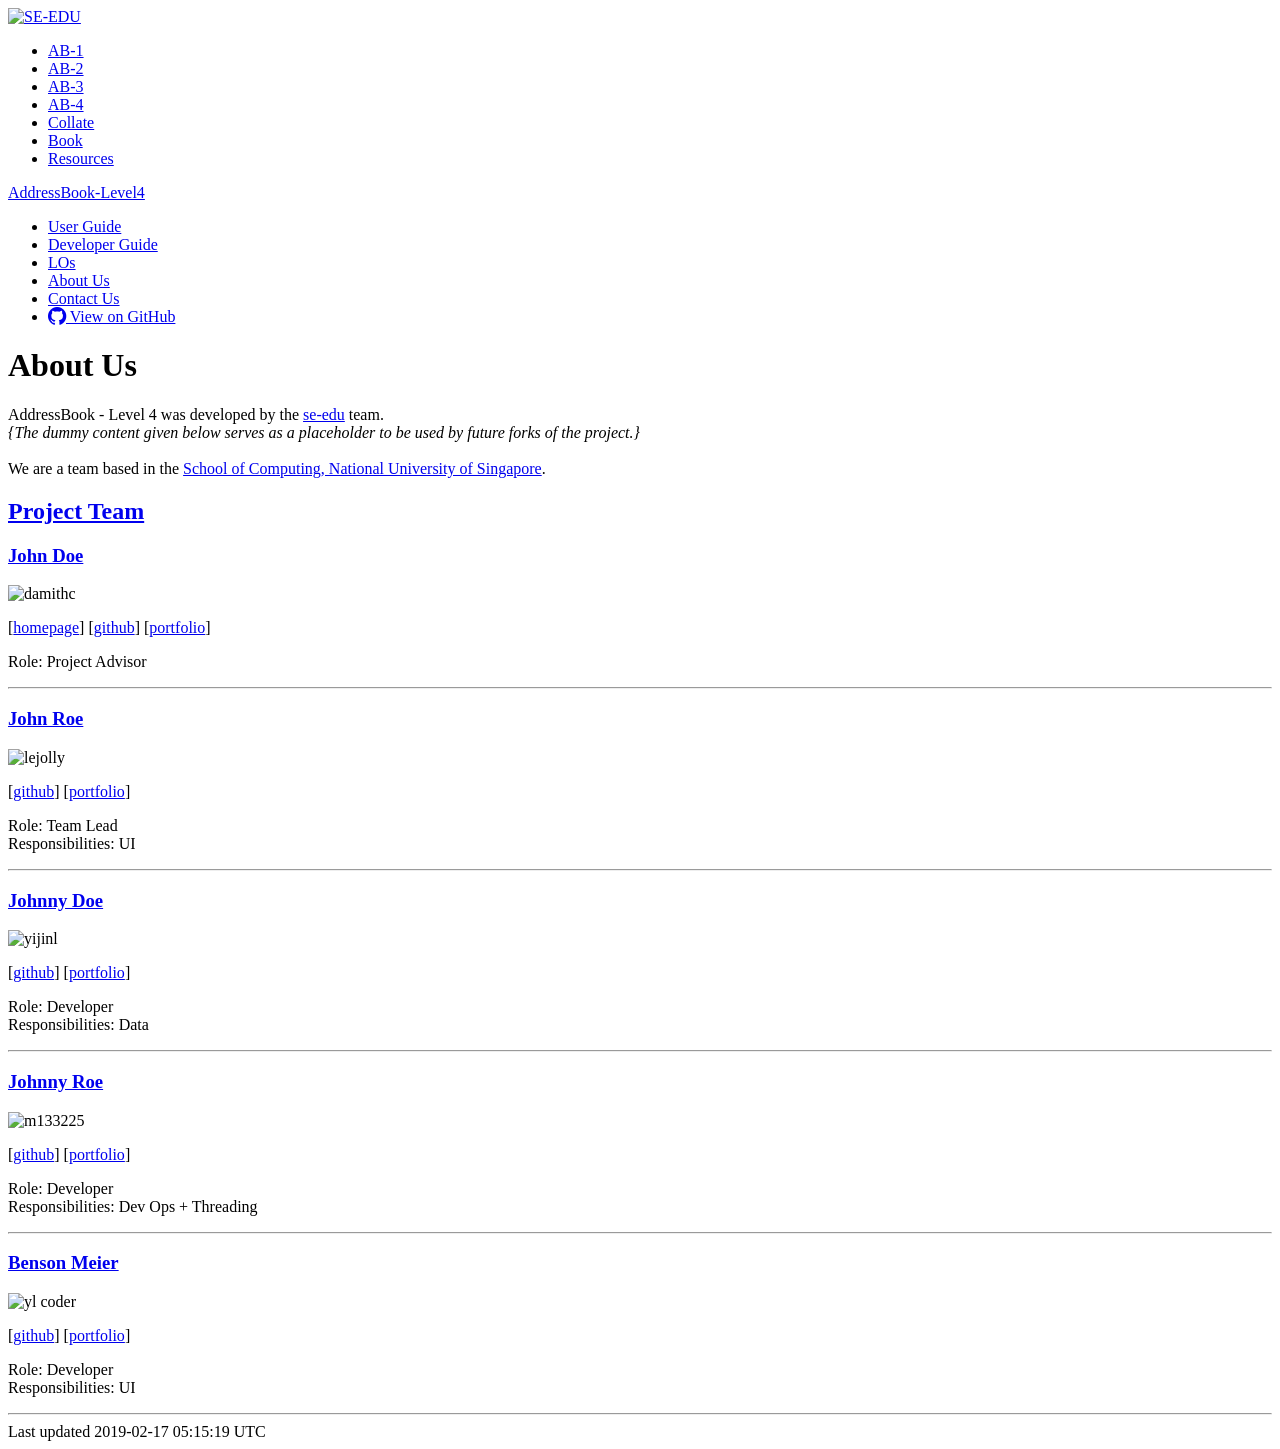
==== AboutUs.html @ 8c75212a "Rebuild pages at 6ff830d38cca0183f132aa40ba83bd17fc1a89da" ====
<!DOCTYPE html><html lang="en"><head><meta charset="UTF-8"><!--[if IE]><meta http-equiv="X-UA-Compatible" content="IE=edge"><![endif]--><meta name="viewport" content="width=device-width, initial-scale=1.0"><meta name="generator" content="Asciidoctor 1.5.6.1"><title>About Us</title><link rel="stylesheet" href="stylesheets/gh-pages.css">
<link rel="stylesheet" href="https://cdnjs.cloudflare.com/ajax/libs/font-awesome/4.5.0/css/font-awesome.min.css">
<link rel="stylesheet" href="stylesheets/coderay-asciidoctor.css"></head><body class="article"><div id="seedu-header"><nav class="navbar navbar-lg navbar-light bg-lighter"><div class="container"><a class="navbar-brand" href="https://se-edu.github.io/"><img src="images/SeEduLogo.png" alt="SE-EDU"></a><ul class="navbar-nav"><li class="nav-item"><a class="nav-link" href="https://se-edu.github.io/addressbook-level1">AB-1</a></li><li class="nav-item"><a class="nav-link" href="https://se-edu.github.io/addressbook-level2">AB-2</a></li><li class="nav-item"><a class="nav-link" href="https://se-edu.github.io/addressbook-level3">AB-3</a></li><li class="nav-item"><a class="nav-link active" href="index.html">AB-4</a></li><li class="nav-item"><a class="nav-link" href="https://se-edu.github.io/collate">Collate</a></li><li class="nav-item"><a class="nav-link" href="https://se-edu.github.io/se-book">Book</a></li><li class="nav-item"><a class="nav-link" href="https://se-edu.github.io/learningresources">Resources</a></li></ul></div></nav></div><div id="site-header"><nav class="navbar navbar-light bg-light"><div class="container"><a class="navbar-brand" href="index.html">AddressBook-Level4</a><ul class="navbar-nav"><li class="nav-item"><a class="nav-link" href="UserGuide.html">User Guide</a></li><li class="nav-item"><a class="nav-link" href="DeveloperGuide.html">Developer Guide</a></li><li class="nav-item"><a class="nav-link" href="LearningOutcomes.html">LOs</a></li><li class="nav-item"><a class="nav-link active" href="AboutUs.html">About Us</a></li><li class="nav-item"><a class="nav-link" href="ContactUs.html">Contact Us</a></li><li class="navitem"><a class="nav-link" href="https://github.com/se-edu/addressbook-level4"><span class="fa fa-github fa-lg" aria-hidden="true"></span>&nbsp;View on GitHub</a></li></ul></div></nav></div><div id="header"><h1>About Us</h1></div><div id="content"><div id="preamble">
<div class="sectionbody">
<div class="paragraph">
<p>AddressBook - Level 4 was developed by the <a href="https://se-edu.github.io/docs/Team.html">se-edu</a> team.<br>
<em>{The dummy content given below serves as a placeholder to be used by future forks of the project.}</em><br>
<br>
We are a team based in the <a href="http://www.comp.nus.edu.sg">School of Computing, National University of Singapore</a>.</p>
</div>
</div>
</div>
<div class="sect1">
<h2 id="project-team"><a class="link" href="#project-team">Project Team</a></h2>
<div class="sectionbody">
<div class="sect2">
<h3 id="john-doe"><a class="link" href="#john-doe">John Doe</a></h3>
<div class="imageblock" style="text-align: left">
<div class="content">
<img src="images/damithc.jpg" alt="damithc" width="150">
</div>
</div>
<div class="paragraph">
<p>[<a href="http://www.comp.nus.edu.sg/~damithch">homepage</a>] [<a href="https://github.com/damithc">github</a>] [<a href="team/johndoe.html">portfolio</a>]</p>
</div>
<div class="paragraph">
<p>Role: Project Advisor</p>
</div>
<hr>
</div>
<div class="sect2">
<h3 id="john-roe"><a class="link" href="#john-roe">John Roe</a></h3>
<div class="imageblock" style="text-align: left">
<div class="content">
<img src="images/lejolly.jpg" alt="lejolly" width="150">
</div>
</div>
<div class="paragraph">
<p>[<a href="http://github.com/lejolly">github</a>] [<a href="team/johndoe.html">portfolio</a>]</p>
</div>
<div class="paragraph">
<p>Role: Team Lead<br>
Responsibilities: UI</p>
</div>
<hr>
</div>
<div class="sect2">
<h3 id="johnny-doe"><a class="link" href="#johnny-doe">Johnny Doe</a></h3>
<div class="imageblock" style="text-align: left">
<div class="content">
<img src="images/yijinl.jpg" alt="yijinl" width="150">
</div>
</div>
<div class="paragraph">
<p>[<a href="http://github.com/yijinl">github</a>] [<a href="team/johndoe.html">portfolio</a>]</p>
</div>
<div class="paragraph">
<p>Role: Developer<br>
Responsibilities: Data</p>
</div>
<hr>
</div>
<div class="sect2">
<h3 id="johnny-roe"><a class="link" href="#johnny-roe">Johnny Roe</a></h3>
<div class="imageblock" style="text-align: left">
<div class="content">
<img src="images/m133225.jpg" alt="m133225" width="150">
</div>
</div>
<div class="paragraph">
<p>[<a href="http://github.com/m133225">github</a>] [<a href="team/johndoe.html">portfolio</a>]</p>
</div>
<div class="paragraph">
<p>Role: Developer<br>
Responsibilities: Dev Ops + Threading</p>
</div>
<hr>
</div>
<div class="sect2">
<h3 id="benson-meier"><a class="link" href="#benson-meier">Benson Meier</a></h3>
<div class="imageblock" style="text-align: left">
<div class="content">
<img src="images/yl_coder.jpg" alt="yl coder" width="150">
</div>
</div>
<div class="paragraph">
<p>[<a href="http://github.com/yl-coder">github</a>] [<a href="team/johndoe.html">portfolio</a>]</p>
</div>
<div class="paragraph">
<p>Role: Developer<br>
Responsibilities: UI</p>
</div>
<hr>
</div>
</div>
</div></div><div id="footer"><div class="container"><div id="footer-text">Last updated 2019-02-17 05:15:19 UTC</div></div></div></body></html>
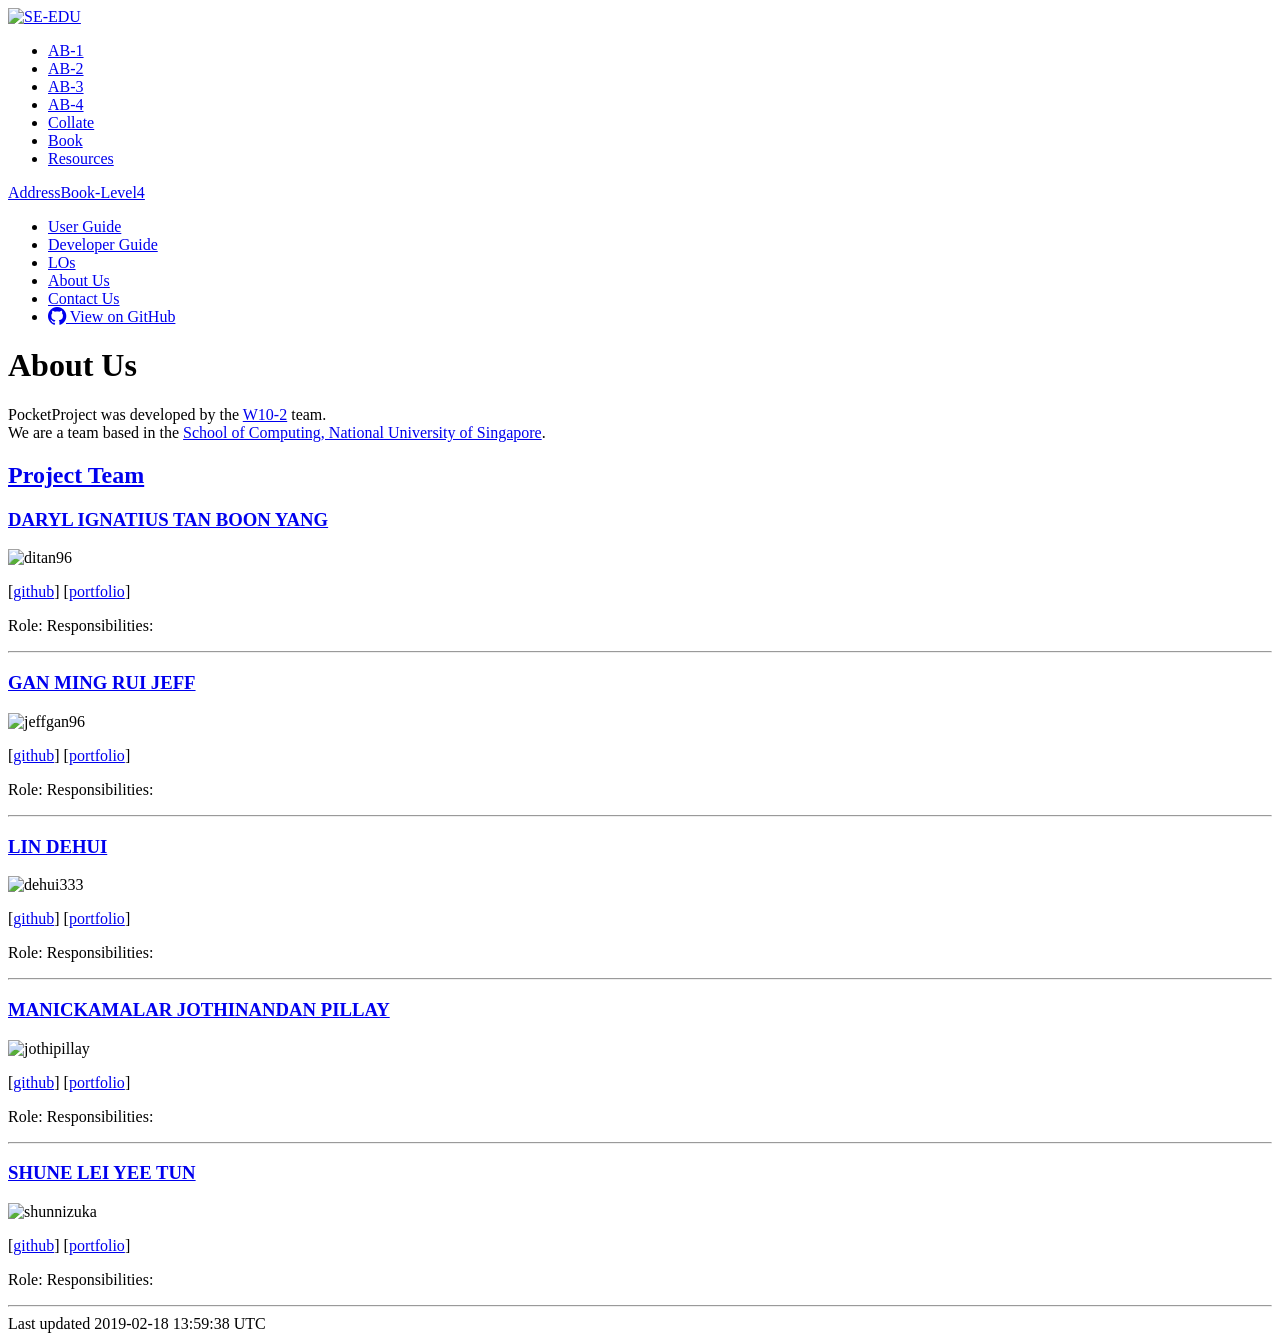
==== commit 68d469a1: "Rebuild pages at d203bbce1a15b236f7f6ffd70ac9f2a49d172342" ====
--- a/AboutUs.html
+++ b/AboutUs.html
@@ -3,9 +3,7 @@
 <link rel="stylesheet" href="stylesheets/coderay-asciidoctor.css"></head><body class="article"><div id="seedu-header"><nav class="navbar navbar-lg navbar-light bg-lighter"><div class="container"><a class="navbar-brand" href="https://se-edu.github.io/"><img src="images/SeEduLogo.png" alt="SE-EDU"></a><ul class="navbar-nav"><li class="nav-item"><a class="nav-link" href="https://se-edu.github.io/addressbook-level1">AB-1</a></li><li class="nav-item"><a class="nav-link" href="https://se-edu.github.io/addressbook-level2">AB-2</a></li><li class="nav-item"><a class="nav-link" href="https://se-edu.github.io/addressbook-level3">AB-3</a></li><li class="nav-item"><a class="nav-link active" href="index.html">AB-4</a></li><li class="nav-item"><a class="nav-link" href="https://se-edu.github.io/collate">Collate</a></li><li class="nav-item"><a class="nav-link" href="https://se-edu.github.io/se-book">Book</a></li><li class="nav-item"><a class="nav-link" href="https://se-edu.github.io/learningresources">Resources</a></li></ul></div></nav></div><div id="site-header"><nav class="navbar navbar-light bg-light"><div class="container"><a class="navbar-brand" href="index.html">AddressBook-Level4</a><ul class="navbar-nav"><li class="nav-item"><a class="nav-link" href="UserGuide.html">User Guide</a></li><li class="nav-item"><a class="nav-link" href="DeveloperGuide.html">Developer Guide</a></li><li class="nav-item"><a class="nav-link" href="LearningOutcomes.html">LOs</a></li><li class="nav-item"><a class="nav-link active" href="AboutUs.html">About Us</a></li><li class="nav-item"><a class="nav-link" href="ContactUs.html">Contact Us</a></li><li class="navitem"><a class="nav-link" href="https://github.com/se-edu/addressbook-level4"><span class="fa fa-github fa-lg" aria-hidden="true"></span>&nbsp;View on GitHub</a></li></ul></div></nav></div><div id="header"><h1>About Us</h1></div><div id="content"><div id="preamble">
 <div class="sectionbody">
 <div class="paragraph">
-<p>AddressBook - Level 4 was developed by the <a href="https://se-edu.github.io/docs/Team.html">se-edu</a> team.<br>
-<em>{The dummy content given below serves as a placeholder to be used by future forks of the project.}</em><br>
-<br>
+<p>PocketProject was developed by the <a href="https://se-edu.github.io/docs/Team.html">W10-2</a> team.<br>
 We are a team based in the <a href="http://www.comp.nus.edu.sg">School of Computing, National University of Singapore</a>.</p>
 </div>
 </div>
@@ -14,83 +12,84 @@
 <h2 id="project-team"><a class="link" href="#project-team">Project Team</a></h2>
 <div class="sectionbody">
 <div class="sect2">
-<h3 id="john-doe"><a class="link" href="#john-doe">John Doe</a></h3>
+<h3 id="daryl-ignatius-tan-boon-yang"><a class="link" href="#daryl-ignatius-tan-boon-yang">DARYL IGNATIUS TAN BOON YANG</a></h3>
 <div class="imageblock" style="text-align: left">
 <div class="content">
-<img src="images/damithc.jpg" alt="damithc" width="150">
+<img src="images/ditan96.jpg" alt="ditan96" width="150">
 </div>
 </div>
 <div class="paragraph">
-<p>[<a href="http://www.comp.nus.edu.sg/~damithch">homepage</a>] [<a href="https://github.com/damithc">github</a>] [<a href="team/johndoe.html">portfolio</a>]</p>
+<p>[<a href="https://github.com/ditan96">github</a>] [<a href="team/ditan96.html">portfolio</a>]</p>
 </div>
 <div class="paragraph">
-<p>Role: Project Advisor</p>
+<p>Role:
+Responsibilities:</p>
 </div>
 <hr>
 </div>
 <div class="sect2">
-<h3 id="john-roe"><a class="link" href="#john-roe">John Roe</a></h3>
+<h3 id="gan-ming-rui-jeff"><a class="link" href="#gan-ming-rui-jeff">GAN MING RUI JEFF</a></h3>
 <div class="imageblock" style="text-align: left">
 <div class="content">
-<img src="images/lejolly.jpg" alt="lejolly" width="150">
+<img src="images/jeffgan96.jpg" alt="jeffgan96" width="150">
 </div>
 </div>
 <div class="paragraph">
-<p>[<a href="http://github.com/lejolly">github</a>] [<a href="team/johndoe.html">portfolio</a>]</p>
+<p>[<a href="http://github.com/jeffgan96">github</a>] [<a href="team/jeffgan96.html">portfolio</a>]</p>
 </div>
 <div class="paragraph">
-<p>Role: Team Lead<br>
-Responsibilities: UI</p>
+<p>Role:
+Responsibilities:</p>
 </div>
 <hr>
 </div>
 <div class="sect2">
-<h3 id="johnny-doe"><a class="link" href="#johnny-doe">Johnny Doe</a></h3>
+<h3 id="lin-dehui"><a class="link" href="#lin-dehui">LIN DEHUI</a></h3>
 <div class="imageblock" style="text-align: left">
 <div class="content">
-<img src="images/yijinl.jpg" alt="yijinl" width="150">
+<img src="images/dehui333.jpg" alt="dehui333" width="150">
 </div>
 </div>
 <div class="paragraph">
-<p>[<a href="http://github.com/yijinl">github</a>] [<a href="team/johndoe.html">portfolio</a>]</p>
+<p>[<a href="http://github.com/dehui333">github</a>] [<a href="team/dehui333.html">portfolio</a>]</p>
 </div>
 <div class="paragraph">
-<p>Role: Developer<br>
-Responsibilities: Data</p>
+<p>Role:
+Responsibilities:</p>
 </div>
 <hr>
 </div>
 <div class="sect2">
-<h3 id="johnny-roe"><a class="link" href="#johnny-roe">Johnny Roe</a></h3>
+<h3 id="manickamalar-jothinandan-pillay"><a class="link" href="#manickamalar-jothinandan-pillay">MANICKAMALAR JOTHINANDAN PILLAY</a></h3>
 <div class="imageblock" style="text-align: left">
 <div class="content">
-<img src="images/m133225.jpg" alt="m133225" width="150">
+<img src="images/jothipillay.jpg" alt="jothipillay" width="150">
 </div>
 </div>
 <div class="paragraph">
-<p>[<a href="http://github.com/m133225">github</a>] [<a href="team/johndoe.html">portfolio</a>]</p>
+<p>[<a href="http://github.com/jothipillay">github</a>] [<a href="team/jothipillay.html">portfolio</a>]</p>
 </div>
 <div class="paragraph">
-<p>Role: Developer<br>
-Responsibilities: Dev Ops + Threading</p>
+<p>Role:
+Responsibilities:</p>
 </div>
 <hr>
 </div>
 <div class="sect2">
-<h3 id="benson-meier"><a class="link" href="#benson-meier">Benson Meier</a></h3>
+<h3 id="shune-lei-yee-tun"><a class="link" href="#shune-lei-yee-tun">SHUNE LEI YEE TUN</a></h3>
 <div class="imageblock" style="text-align: left">
 <div class="content">
-<img src="images/yl_coder.jpg" alt="yl coder" width="150">
+<img src="images/shunnizuka.jpg" alt="shunnizuka" width="150">
 </div>
 </div>
 <div class="paragraph">
-<p>[<a href="http://github.com/yl-coder">github</a>] [<a href="team/johndoe.html">portfolio</a>]</p>
+<p>[<a href="http://github.com/shunnizuka">github</a>] [<a href="team/shunnizuka.html">portfolio</a>]</p>
 </div>
 <div class="paragraph">
-<p>Role: Developer<br>
-Responsibilities: UI</p>
+<p>Role:
+Responsibilities:</p>
 </div>
 <hr>
 </div>
 </div>
-</div></div><div id="footer"><div class="container"><div id="footer-text">Last updated 2019-02-17 05:15:19 UTC</div></div></div></body></html>+</div></div><div id="footer"><div class="container"><div id="footer-text">Last updated 2019-02-18 13:59:38 UTC</div></div></div></body></html>
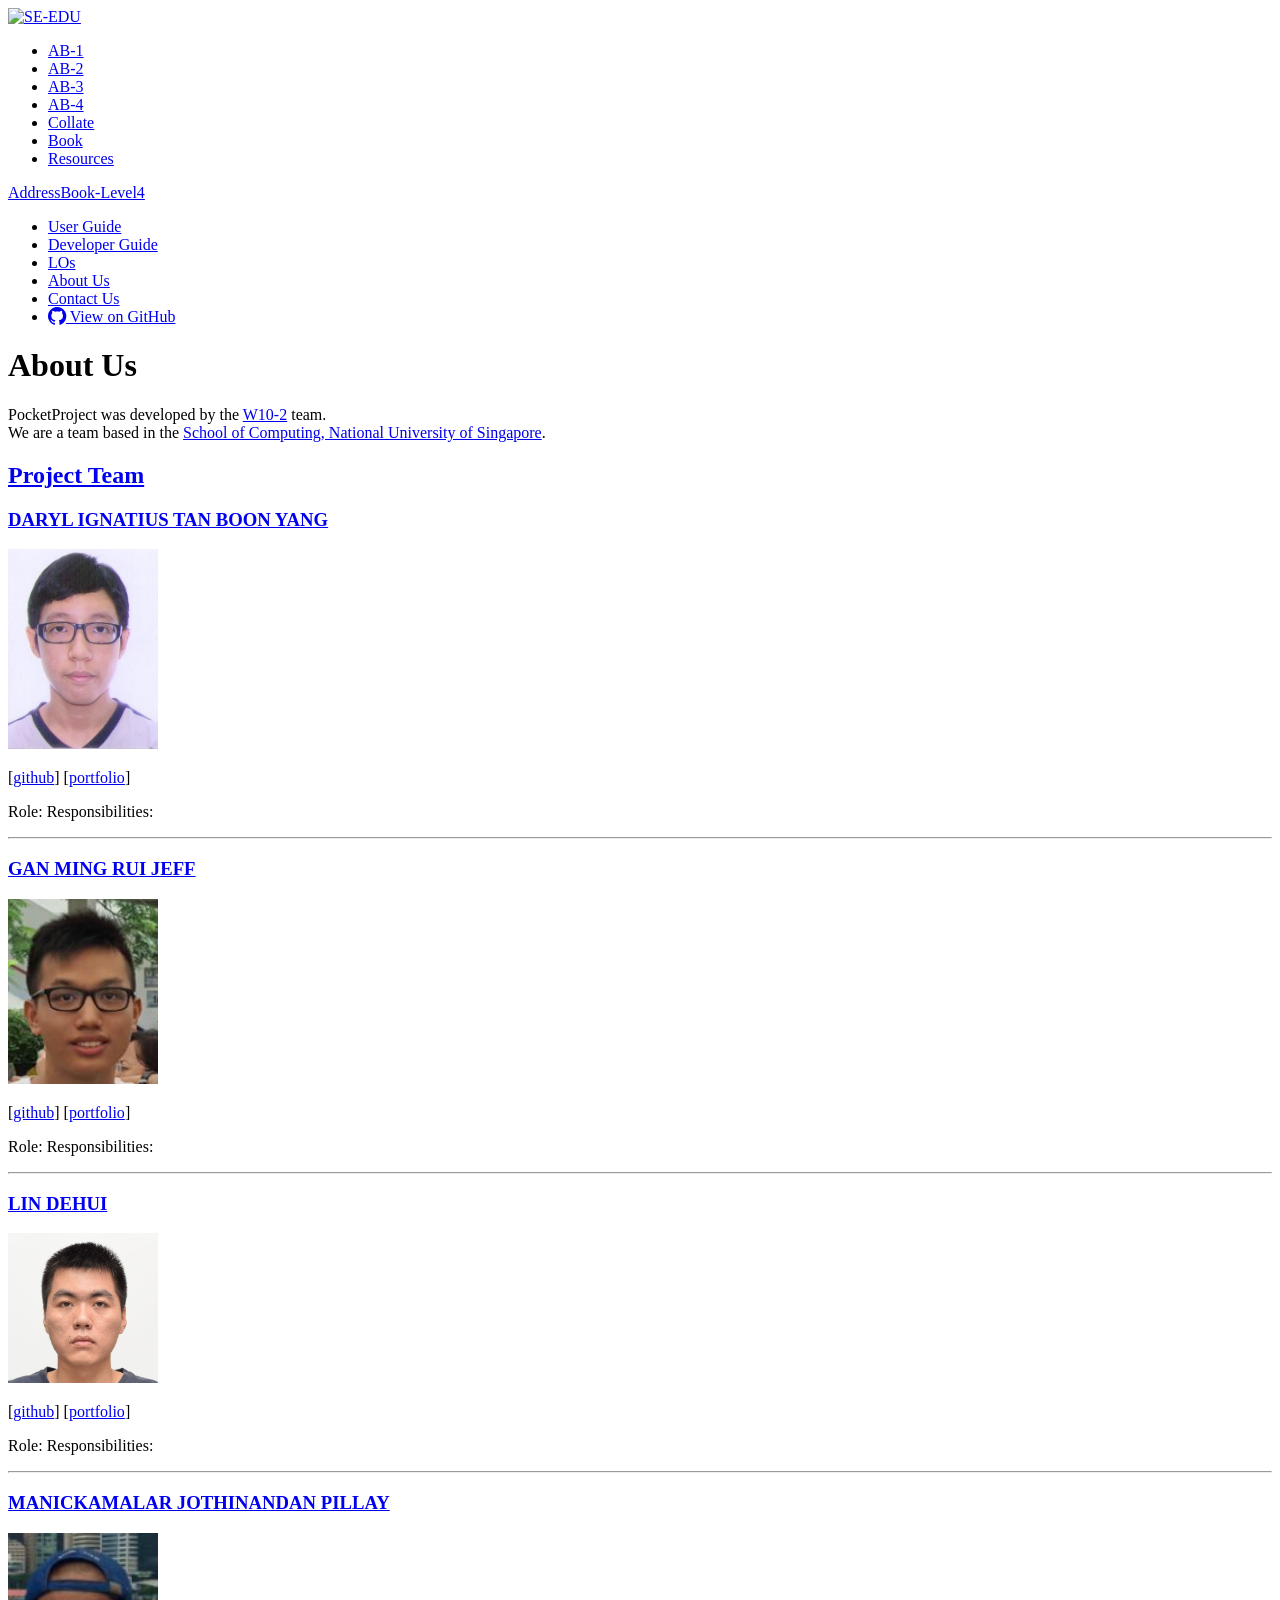
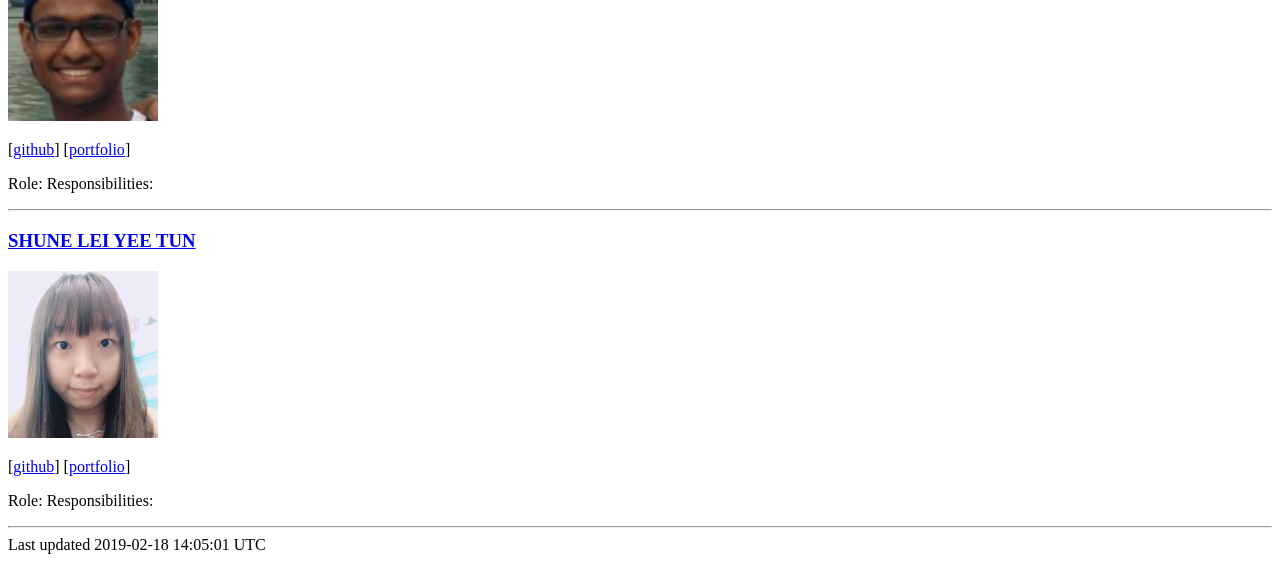
==== commit 079d27c7: "Rebuild pages at 2dba0d6d671151994773e3f85c79f33d2499fa28" ====
--- a/AboutUs.html
+++ b/AboutUs.html
@@ -15,7 +15,7 @@
 <h3 id="daryl-ignatius-tan-boon-yang"><a class="link" href="#daryl-ignatius-tan-boon-yang">DARYL IGNATIUS TAN BOON YANG</a></h3>
 <div class="imageblock" style="text-align: left">
 <div class="content">
-<img src="images/ditan96.jpg" alt="ditan96" width="150">
+<img src="images/ditan96.png" alt="ditan96" width="150">
 </div>
 </div>
 <div class="paragraph">
@@ -31,7 +31,7 @@
 <h3 id="gan-ming-rui-jeff"><a class="link" href="#gan-ming-rui-jeff">GAN MING RUI JEFF</a></h3>
 <div class="imageblock" style="text-align: left">
 <div class="content">
-<img src="images/jeffgan96.jpg" alt="jeffgan96" width="150">
+<img src="images/jeffgan96.png" alt="jeffgan96" width="150">
 </div>
 </div>
 <div class="paragraph">
@@ -47,7 +47,7 @@
 <h3 id="lin-dehui"><a class="link" href="#lin-dehui">LIN DEHUI</a></h3>
 <div class="imageblock" style="text-align: left">
 <div class="content">
-<img src="images/dehui333.jpg" alt="dehui333" width="150">
+<img src="images/dehui333.png" alt="dehui333" width="150">
 </div>
 </div>
 <div class="paragraph">
@@ -63,7 +63,7 @@
 <h3 id="manickamalar-jothinandan-pillay"><a class="link" href="#manickamalar-jothinandan-pillay">MANICKAMALAR JOTHINANDAN PILLAY</a></h3>
 <div class="imageblock" style="text-align: left">
 <div class="content">
-<img src="images/jothipillay.jpg" alt="jothipillay" width="150">
+<img src="images/jothipillay.png" alt="jothipillay" width="150">
 </div>
 </div>
 <div class="paragraph">
@@ -79,7 +79,7 @@
 <h3 id="shune-lei-yee-tun"><a class="link" href="#shune-lei-yee-tun">SHUNE LEI YEE TUN</a></h3>
 <div class="imageblock" style="text-align: left">
 <div class="content">
-<img src="images/shunnizuka.jpg" alt="shunnizuka" width="150">
+<img src="images/shunnizuka.png" alt="shunnizuka" width="150">
 </div>
 </div>
 <div class="paragraph">
@@ -92,4 +92,4 @@
 <hr>
 </div>
 </div>
-</div></div><div id="footer"><div class="container"><div id="footer-text">Last updated 2019-02-18 13:59:38 UTC</div></div></div></body></html>+</div></div><div id="footer"><div class="container"><div id="footer-text">Last updated 2019-02-18 14:05:01 UTC</div></div></div></body></html>
